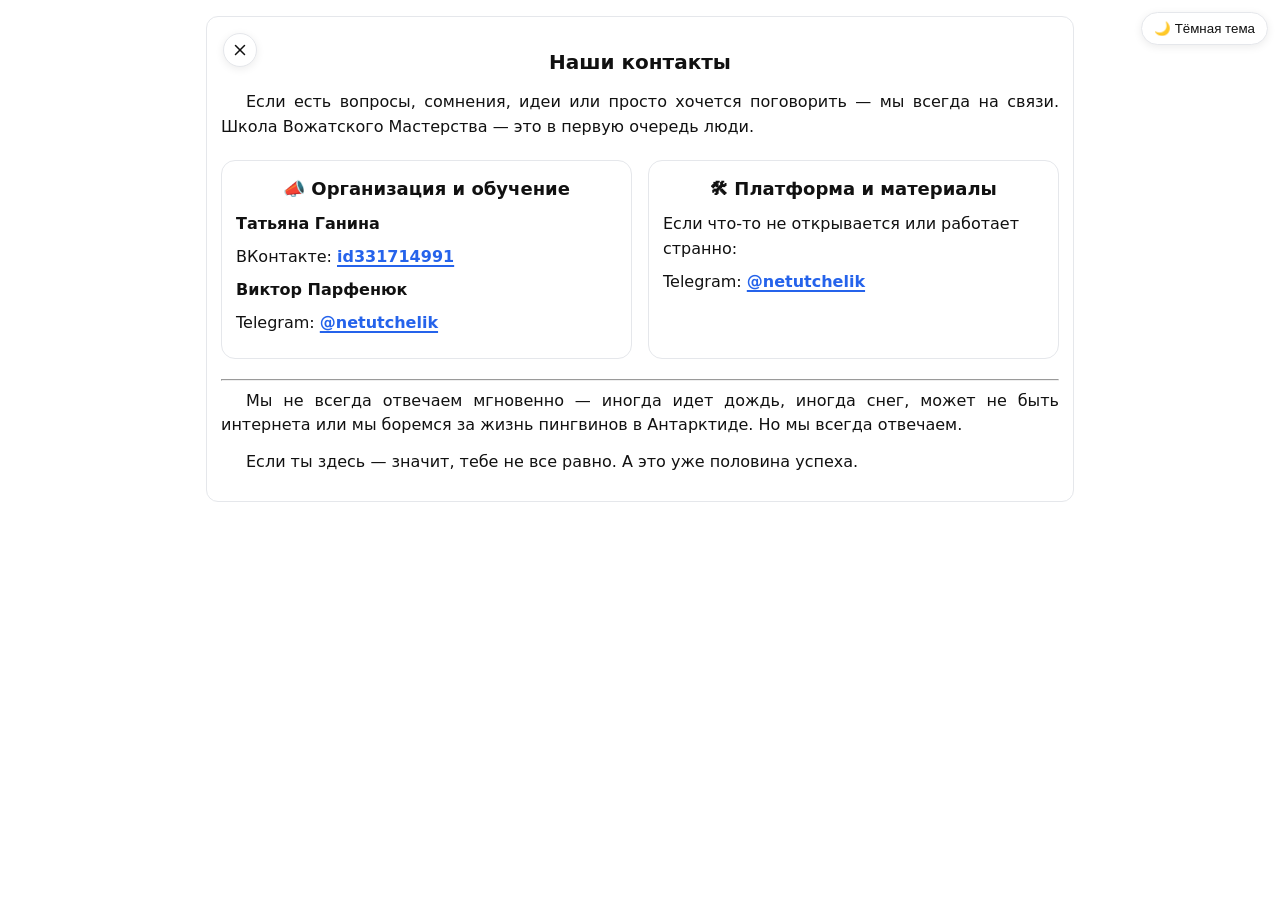
==== contacts.html @ fd7f1615 "Import base from rbn-lec-proto Code, styles, contacts, team page, one lecture page as a template and" ====
<!doctype html>
<html lang="ru">
<head>
  <meta charset="utf-8">
  <title>Наши контакты</title>
  <meta name="viewport" content="width=device-width, initial-scale=1">
  <link rel="stylesheet" href="style.css">
  <script src="theme.js" defer></script>
</head>

<body class="contacts-page">

  <button id="theme-toggle" aria-label="Переключить тему">🌙 Тёмная тема</button>

  <article class="card">
    <a href="index.html" class="close-card-btn" aria-label="Закрыть">
      <svg class="close-icon" viewBox="0 0 24 24">
        <line x1="6" y1="6" x2="18" y2="18"/>
        <line x1="18" y1="6" x2="6" y2="18"/>
      </svg>
    </a>

    <div class="content">
      <h1>Наши контакты</h1>

      <p>
        Если есть вопросы, сомнения, идеи или просто хочется поговорить —
        мы всегда на связи. Школа Вожатского Мастерства — это в первую очередь люди.
      </p>

<div class="contacts-grid">
  <div class="contact-card">
    <h3>📣 Организация и обучение</h3>

    <p><b>Татьяна Ганина</b></p>
    <p>
      ВКонтакте:
      <a href="https://vk.com/id331714991" target="_blank" rel="noopener noreferrer">
        id331714991
      </a>
    </p>

    <p><b>Виктор Парфенюк</b></p>
    <p>
      Telegram:
      <a href="https://t.me/netutchelik" target="_blank" rel="noopener noreferrer">
        @netutchelik
      </a>
    </p>
  </div>

  <div class="contact-card">
    <h3>🛠 Платформа и материалы</h3>
    <p>Если что-то не открывается или работает странно:</p>
    <p>
      Telegram:
      <a href="https://t.me/netutchelik" target="_blank" rel="noopener noreferrer">
        @netutchelik
      </a>
    </p>
  </div>
</div>

      <hr>

      <p class="muted">
        Мы не всегда отвечаем мгновенно — иногда идет дождь, иногда снег, может не быть интернета или мы боремся за жизнь пингвинов в Антарктиде. Но мы всегда отвечаем.
      </p>

      <p class="muted">
        Если ты здесь — значит, тебе не все равно. А это уже половина успеха.
      </p>
    </div>
  </article>
</body>
</html>
---- style.css ----
/* 
Привет, ковёрный взломщик 👋  
Если ты читаешь это - значит, нашёл путь быстрее всех.

Напиши Парфенюку Виктору в личные сообщения фразу:
"Код открыт — а сердце ещё нет"

За это ты получишь бонус 😎
*/

:root { 
  --pad:16px; 
  --border:#e5e7eb; 
}

*{
  box-sizing:border-box;
}

/* базовая раскладка страницы */
body{
  font-family:system-ui,Arial,sans-serif;
  max-width:900px;
  margin:0 auto;
  padding:var(--pad);
  line-height:1.55;
  color:#111;
  background:#fff;
}

/* шапка (главная страница) */
header{
  margin:48px 0 20px; /* чуть выше, чтобы не конфликтовать с кнопкой темы */
}

h1{
  margin:0 0 6px;
}

.grid{
  display:grid;
  grid-template-columns:repeat(auto-fit,minmax(260px,1fr));
  gap:12px;
}

/* карточки лекций на главной: ровная высота и кнопка внизу */
#list > .card{
  display:flex;
  flex-direction:column;
  min-height:100%;
}

#list > .card .btn{
  width:100%;
  justify-content:center;
  margin-top:auto;
}

#list > .card .locked-footer{
  margin-top:auto;
}

/* блок с кнопкой "Команда и лекторы" в шапке */
.header-actions{
  margin-top: 12px;
  display: flex;
  flex-wrap: wrap;
  gap: 8px;
}

/* карточки списка лекций */
.card{
  border:1px solid var(--border);
  border-radius:12px;
  padding:14px;
  background:#fff; 
}
.card h2{
  margin:0 0 8px;
  font-size:18px;
}
.card p{
  margin:0 0 12px; 
  color:#111;
}

/* кнопка */
.btn{
  display:inline-flex;
  align-items:center;
  gap:4px;
  padding:8px 12px;
  border:1px solid var(--border);
  border-radius:10px;
  text-decoration:none;
}
a.btn:link, 
a.btn:visited { 
  color: inherit; 
}

/* тёмная тема — тёмная кнопка */
body.dark .btn-secondary {
  background:#111827;
  color:#f9fafb;
  border-color:transparent;
}


/* нижняя панель с кнопками в лекции */
.lecture-footer{
  display:flex;
  justify-content:space-between;
  align-items:center;
  gap:12px;
  margin-top:16px;
}

/* чтобы кнопки не растягивались / не схлопывались */
.lecture-footer .btn{
  flex-shrink:0;
}

/* кнопка скачивания — чуть более акцентная */
.btn.btn-download{
  background:#111827;
  color:#f9fafb;
  border-color:#111827;
}

/* светлая тема — кнопка "Скачать" светлая */
body:not(.dark) .btn.btn-download {
  background:#ffffff;      /* светлый фон */
  color:#111827;           /* тёмный текст */
  border-color:#e5e7eb;    /* мягкая рамка */
}


body.dark .btn.btn-download{
  background:#f9fafb;
  color:#111827;
  border-color:#f9fafb;
}

footer{
  margin-top:24px;
  color:#6b7280;
}

/* плавающая кнопка темы (десктоп) */
#theme-toggle{
  position: fixed;
  top: 12px;
  right: 12px;
  z-index: 1000;
  padding: 8px 12px;
  border: 1px solid var(--border);
  border-radius: 9999px;
  background: #fff;
  color: #111;
  cursor: pointer;
  box-shadow: 0 2px 8px rgba(0,0,0,.08);
}

/* стили контента лекции */
.content p{
  text-align: justify;
  text-indent: 25px;
  margin: 0 0 12px;
}
.content h1, 
.content h2, 
.content h3, 
.content h4, 
.content h5{
  text-align: center;
  text-indent: 0;
  margin: 16px 0 12px;
  font-size: 20px;
  font-weight: 700;
}
.content ol, 
.content ul{ 
  margin: 0 0 12px 22px; 
}
.content img{
  display:block;
  max-width:100%;
  height:auto;
  margin:16px auto;
  border-radius:8px;
}
.content li {
  text-align: justify;   
  text-indent: 0;        
  margin: 0 0 8px;       
  line-height: 1.6;
}

/* тёмная тема */
body.dark{
  background:#111;
  color:#f3f4f6;
}
body.dark .card{
  background:#1f2937;
  border-color:#374151;
}
body.dark .card p{ 
  color:#e5e7eb; 
}
body.dark a.btn{ 
  border-color:#4b5563; 
  color:#f3f4f6; 
}
body.dark footer{ 
  color:#9ca3af; 
}
body.dark #theme-toggle{
  background: #111;
  color: #f3f4f6;
  border-color: #4b5563;
}

/* открытая карточка (на главной) */
.card-clickable{
  cursor:pointer;
  transition: box-shadow .15s ease, transform .15s ease;
}
.card-clickable:hover{
  box-shadow:0 4px 14px rgba(0,0,0,.08);
  transform:translateY(-1px);
}

/* заблокированная карточка (на главной) */
.card-locked{
  position:relative;
  opacity:0.9;
  overflow:hidden;
}
.card-locked .locked-body{
  filter:blur(3px);
  pointer-events:none;
  user-select:none;
}
.card-locked::after{
  content:"";
  position:absolute;
  inset:0;
  background:linear-gradient(
    to bottom,
    rgba(255,255,255,0.45),
    rgba(255,255,255,0.9)
  );
  pointer-events:none;
}
.card-locked .locked-footer{
  position:relative;
  margin-top:12px;
}
.locked-btn[disabled]{
  cursor:default;
  background:#f3f4f6;
  color:#6b7280;
  border-color:#e5e7eb;
}
body.dark .locked-btn[disabled]{
  background:#1f2937;
  color:#9ca3af;
  border-color:#374151;
}
body.dark .card-locked{
  background:#111827;
}

/* карточка лекции целиком (и лекции, и personas) */
.lecture-card{
  margin-top:56px;      /* стабильный отступ сверху под кнопку темы */
  position:relative;
  padding-top:32px;     /* внутри карточки крестик+заголовок */
}

/* когда карточка висит прямо в body — тот же отступ */
body > .lecture-card{
  margin-top:56px;
}

/* кнопка закрытия карточки лекции (кружочек с крестиком) */
.close-card-btn {
  position: absolute;
  top: 12px;
  right: 12px;
  z-index: 10;

  display: flex;
  align-items: center;
  justify-content: center;

  width: 34px;
  height: 34px;

  border-radius: 9999px;
  background: #fff;
  color: #111;
  border: 1px solid var(--border);
  text-decoration: none;

  cursor: pointer;
  box-shadow: 0 2px 8px rgba(0,0,0,.08);
  transition: background .2s, transform .2s, box-shadow .2s;
}

/* сам крестик в виде svg */
.close-card-btn .close-icon {
  width: 18px;
  height: 18px;
  stroke: currentColor;
  stroke-width: 2;
  stroke-linecap: round;
  pointer-events: none;
}

.close-card-btn:hover {
  background: #f3f4f6;
  transform: scale(1.05);
  box-shadow: 0 4px 14px rgba(0,0,0,.15);
}

body.dark .close-card-btn {
  background:#111827;
  color:#f3f4f6;
  border-color:#374151;
}
body.dark .close-card-btn:hover {
  background:#020617;
}

/* для страниц замка / локального режима */
body.dark {
  --locked-bg: #111827;
  --locked-text: #f3f4f6;
}

/* карточки лекторов */

.person-grid{
  display: flex;
  flex-direction: column;
  gap: 12px;
  margin-bottom: 20px;
}

.person-card{
  display: flex;
  gap: 12px;
  align-items: flex-start;
}

.content .person-photo{
  width: 88px;
  height: 88px;
  min-width: 88px;
  max-width: none;
  margin: 0;
  display: block;
  border-radius: 9999px;
  background: #cbd5e1;
  border: 2px solid rgba(148,163,184,0.22);
  box-shadow: 0 6px 18px rgba(15,23,42,0.08);
  aspect-ratio: 1 / 1;
  object-position: center 20%;
  object-fit: cover;
  flex-shrink: 0;
}

body.dark .content .person-photo{
  background: #334155;
  border-color: #475569;
}

.person-main{
  flex: 1;
}

.person-header-row{
  display: flex;
  flex-wrap: wrap;
  align-items: center;
  gap: 8px;
  margin-bottom: 4px;
}

.person-name{
  margin: 0;
  font-size: 18px;
}

.person-role{
  margin: 2px 0 4px; 
}

/* фикс вертикального ритма в карточке */
.person-main{
  flex: 1;
  display: flex;
  flex-direction: column;
}

/* кнопка раскрытия информации о лекторе — единый стиль */
.person-toggle{
  align-self: flex-start;
  margin-top: 4px;

  padding: 8px 16px;
  border-radius: 9999px;
  border: 1px solid var(--border);

  background: transparent;   /* фон совпадает с карточкой */
  color: inherit;
  font-size: 15px;
  line-height: 1.4;

  cursor: pointer;
}

body.dark .person-toggle{
  background: transparent;
  color: #f9fafb;
  border-color: #4b5563;
}

/* статусные бейджики */
.person-status{
  padding: 2px 8px;
  border-radius: 9999px;
  font-size: 12px;
  line-height: 1.4;
  border: 1px solid var(--border);
}

.person-status--done{
  background: rgba(34,197,94,0.08);
}

.person-status--soon{
  background: rgba(234,179,8,0.08);
}

/* разворачиваемый блок с текстом */
.person-extra{
  max-height: 0;
  overflow: hidden;
  opacity: 0;
  transition: max-height .25s ease, opacity .25s ease, margin-top .25s ease;
}

.person-card--open .person-extra{
  max-height: 400px;
  opacity: 1;
  margin-top: 8px;
}

/* выравнивание кнопки "на главную" внизу */
.person-footer-actions{
  display: flex;
  justify-content: flex-start;
  margin-top: 32px;
}

/* адаптация под тёмную тему */
body.dark .person-status{
  border-color: #4b5563;
}
body.dark .person-status--done{
  background: rgba(34,197,94,0.15);
}
body.dark .person-status--soon{
  background: rgba(234,179,8,0.15);
}

/* мобилка */
@media (max-width: 640px){
  /* кнопку темы уводим вниз */
  #theme-toggle{
    top: auto;
    right: max(12px, env(safe-area-inset-right));
    bottom: max(12px, env(safe-area-inset-bottom));
    left: auto;
    padding: 12px 16px;
    box-shadow: 0 6px 18px rgba(0,0,0,.18);
  }

  /* запас снизу под кнопку темы */
  body{
    padding-bottom: 72px;
  }

  /* шапка ближе к верху, без гигантской полосы на главной */
  header{
    margin: 32px 0 16px;
  }

  /* карточка лекции / personas: ближе к верху на мобилке */
  body > .lecture-card{
    margin-top:16px;
  }

  .lecture-card{
    padding-top:32px;
  }

  /* крестик внутри карточки, сверху чуть отступ */
  .close-card-btn{
    top: 10px;
    right: 10px;
  }

  /* нижние кнопки в лекции - в столбик */
  .lecture-footer{
    flex-direction:column;
    align-items:stretch;
  }
  .lecture-footer .btn{
    justify-content:center;
    width:100%;
  }

  .person-card{
    align-items: flex-start;
  }
  .person-footer-actions{
    flex-direction: column;
    gap: 8px;
  }
}

/* чтобы текст в карточках людей был без абзацного отступа и выровнен влево */
.person-card p{
  text-indent: 0;
  text-align: left;
}

/* кнопка для перехода к лекции внутри карточки */
.person-lecture-btn {
  display: inline-block;
  align-self: flex-start;

  padding: 6px 14px;
  border-radius: 9999px;

  font-size: 15px;
  line-height: 1.4;
  text-decoration: none;

  background: #ffffff;      /* светлый фон */
  color: #111827;           /* тёмный текст */
  border: 1px solid #e5e7eb;

  transition: background .2s, color .2s, border-color .2s;
  margin-top: 6px;
}

.person-lecture-btn:hover {
  background: #e5e7eb;
}

/* тёмная тема */
body.dark .person-lecture-btn {
  background: #1f2937;
  color: #f9fafb;
  border-color: #4b5563;
}

body.dark .person-lecture-btn:hover {
  background: #374151;
}


/* фикс: кнопка темы не перекрывает крестик на contacts.html */
body.contacts-page .close-card-btn{
  top: 18px;
  right: 110px; /* место под #theme-toggle справа */
  z-index: 60;
}
body.contacts-page #theme-toggle{
  z-index: 50;
}

.contacts-grid{
  display:grid;
  grid-template-columns:repeat(auto-fit, minmax(220px, 1fr));
  gap:16px;
  margin:20px 0;
}

.contact-card{
  border:1px solid var(--border);
  border-radius:14px;
  padding:14px;
  background:#fff;
}

body.dark .contact-card{
  background:#1f2937;
  border-color:#374151;
}

.contact-card h3{
  margin:0 0 10px;
  font-size:18px;
  text-align:center;
}

.contact-card p{
  margin:8px 0;
  text-indent:0;     /* убираем «лекционный» абзацный отступ */
  text-align:left;   /* убираем justify как в .content p */
}

/* Ссылки — контрастно в обеих темах + фикс :visited */
.contact-card a,
.contact-card a:visited{
  color:#2563eb; /* светлая тема */
  text-decoration:underline;
  text-underline-offset:3px;
  text-decoration-thickness:1.5px;
  font-weight:600;
}

.contact-card a:hover{
  color:#1d4ed8;
}

body.dark .contact-card a,
body.dark .contact-card a:visited{
  color:#7dd3fc; /* тёмная тема: читаемо */
}

body.dark .contact-card a:hover{
  color:#bae6fd;
}

/* Бейджи TG/VK */
.badge{
  display:inline-flex;
  align-items:center;
  justify-content:center;
  min-width:28px;
  height:18px;
  padding:0 6px;
  margin-right:8px;

  font-size:11px;
  font-weight:800;
  letter-spacing:0.02em;

  border-radius:6px;
  color:#fff;
}

.badge.tg{ background:#229ED9; }
.badge.vk{ background:#0077FF; }

/* muted на тёмной теме — чуть светлее */
body.dark .muted{
  color:#9ca3af;
}
/* contacts: крестик привязываем к карточке, а не к окну */
body.contacts-page .card{
  position: relative;
}

body.contacts-page .close-card-btn{
  position: absolute;
  top: 16px;
  left: 16px;
  right: auto;
}

/* Исследователи — прогресс */

.progress-wrapper{
  margin-top: 10px;
}

.progress-bar{
  width: 100%;
  height: 8px;
  border-radius: 9999px;
  background: #e5e7eb;
  overflow: hidden;
}

.progress-fill{
  height: 100%;
  width: 0%;
  background: #111827;
  transition: width .3s ease;
}

body.dark .progress-bar{
  background: #374151;
}

body.dark .progress-fill{
  background: #f9fafb;
}


.lecture-card{
  position: relative; 
}

.easter-square{
  position: absolute;

  width: 40px;
  height: 40px;

  top: 16px;
  right: 16px;

  opacity: 0;
  z-index: 20;

  cursor: default;
}

.easter-square:hover{
  opacity: 0.04;
  cursor: pointer;
}

body.dark .easter-square:hover{
  opacity: 0.07;
}
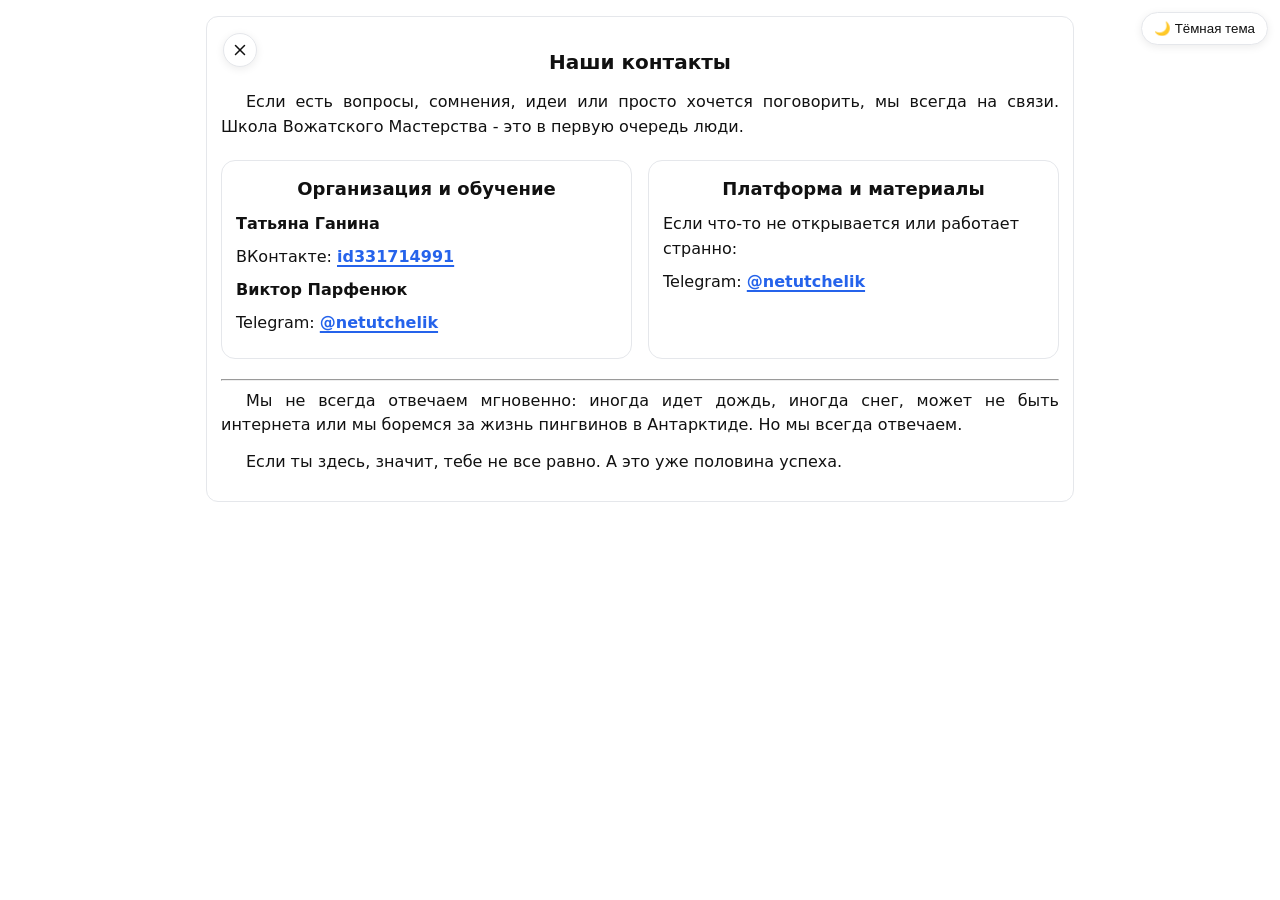
==== commit d7f16a94: "Подготовка основы сайта к сезону 2026-2027 - убраны пасхалки и скрытые стили (easter-square, прогрес" ====
--- a/contacts.html
+++ b/contacts.html
@@ -24,13 +24,13 @@
       <h1>Наши контакты</h1>
 
       <p>
-        Если есть вопросы, сомнения, идеи или просто хочется поговорить —
-        мы всегда на связи. Школа Вожатского Мастерства — это в первую очередь люди.
+        Если есть вопросы, сомнения, идеи или просто хочется поговорить,
+        мы всегда на связи. Школа Вожатского Мастерства - это в первую очередь люди.
       </p>
 
 <div class="contacts-grid">
   <div class="contact-card">
-    <h3>📣 Организация и обучение</h3>
+    <h3>Организация и обучение</h3>
 
     <p><b>Татьяна Ганина</b></p>
     <p>
@@ -50,7 +50,7 @@
   </div>
 
   <div class="contact-card">
-    <h3>🛠 Платформа и материалы</h3>
+    <h3>Платформа и материалы</h3>
     <p>Если что-то не открывается или работает странно:</p>
     <p>
       Telegram:
@@ -64,11 +64,11 @@
       <hr>
 
       <p class="muted">
-        Мы не всегда отвечаем мгновенно — иногда идет дождь, иногда снег, может не быть интернета или мы боремся за жизнь пингвинов в Антарктиде. Но мы всегда отвечаем.
+        Мы не всегда отвечаем мгновенно: иногда идет дождь, иногда снег, может не быть интернета или мы боремся за жизнь пингвинов в Антарктиде. Но мы всегда отвечаем.
       </p>
 
       <p class="muted">
-        Если ты здесь — значит, тебе не все равно. А это уже половина успеха.
+        Если ты здесь, значит, тебе не все равно. А это уже половина успеха.
       </p>
     </div>
   </article>
--- a/style.css
+++ b/style.css
@@ -1,13 +1,3 @@
-/* 
-Привет, ковёрный взломщик 👋  
-Если ты читаешь это - значит, нашёл путь быстрее всех.
-
-Напиши Парфенюку Виктору в личные сообщения фразу:
-"Код открыт — а сердце ещё нет"
-
-За это ты получишь бонус 😎
-*/
-
 :root { 
   --pad:16px; 
   --border:#e5e7eb; 
@@ -99,7 +89,7 @@
   color: inherit; 
 }
 
-/* тёмная тема — тёмная кнопка */
+/* тёмная тема - тёмная кнопка */
 body.dark .btn-secondary {
   background:#111827;
   color:#f9fafb;
@@ -121,14 +111,14 @@
   flex-shrink:0;
 }
 
-/* кнопка скачивания — чуть более акцентная */
+/* кнопка скачивания - чуть более акцентная */
 .btn.btn-download{
   background:#111827;
   color:#f9fafb;
   border-color:#111827;
 }
 
-/* светлая тема — кнопка "Скачать" светлая */
+/* светлая тема - кнопка "Скачать" светлая */
 body:not(.dark) .btn.btn-download {
   background:#ffffff;      /* светлый фон */
   color:#111827;           /* тёмный текст */
@@ -280,7 +270,7 @@
   padding-top:32px;     /* внутри карточки крестик+заголовок */
 }
 
-/* когда карточка висит прямо в body — тот же отступ */
+/* когда карточка висит прямо в body - тот же отступ */
 body > .lecture-card{
   margin-top:56px;
 }
@@ -406,7 +396,7 @@
   flex-direction: column;
 }
 
-/* кнопка раскрытия информации о лекторе — единый стиль */
+/* кнопка раскрытия информации о лекторе - единый стиль */
 .person-toggle{
   align-self: flex-start;
   margin-top: 4px;
@@ -617,7 +607,7 @@
   text-align:left;   /* убираем justify как в .content p */
 }
 
-/* Ссылки — контрастно в обеих темах + фикс :visited */
+/* Ссылки - контрастно в обеих темах + фикс :visited */
 .contact-card a,
 .contact-card a:visited{
   color:#2563eb; /* светлая тема */
@@ -661,7 +651,7 @@
 .badge.tg{ background:#229ED9; }
 .badge.vk{ background:#0077FF; }
 
-/* muted на тёмной теме — чуть светлее */
+/* muted на тёмной теме - чуть светлее */
 body.dark .muted{
   color:#9ca3af;
 }
@@ -677,60 +667,6 @@
   right: auto;
 }
 
-/* Исследователи — прогресс */
-
-.progress-wrapper{
-  margin-top: 10px;
-}
-
-.progress-bar{
-  width: 100%;
-  height: 8px;
-  border-radius: 9999px;
-  background: #e5e7eb;
-  overflow: hidden;
-}
-
-.progress-fill{
-  height: 100%;
-  width: 0%;
-  background: #111827;
-  transition: width .3s ease;
-}
-
-body.dark .progress-bar{
-  background: #374151;
-}
-
-body.dark .progress-fill{
-  background: #f9fafb;
-}
-
-
 .lecture-card{
   position: relative; 
 }
-
-.easter-square{
-  position: absolute;
-
-  width: 40px;
-  height: 40px;
-
-  top: 16px;
-  right: 16px;
-
-  opacity: 0;
-  z-index: 20;
-
-  cursor: default;
-}
-
-.easter-square:hover{
-  opacity: 0.04;
-  cursor: pointer;
-}
-
-body.dark .easter-square:hover{
-  opacity: 0.07;
-}
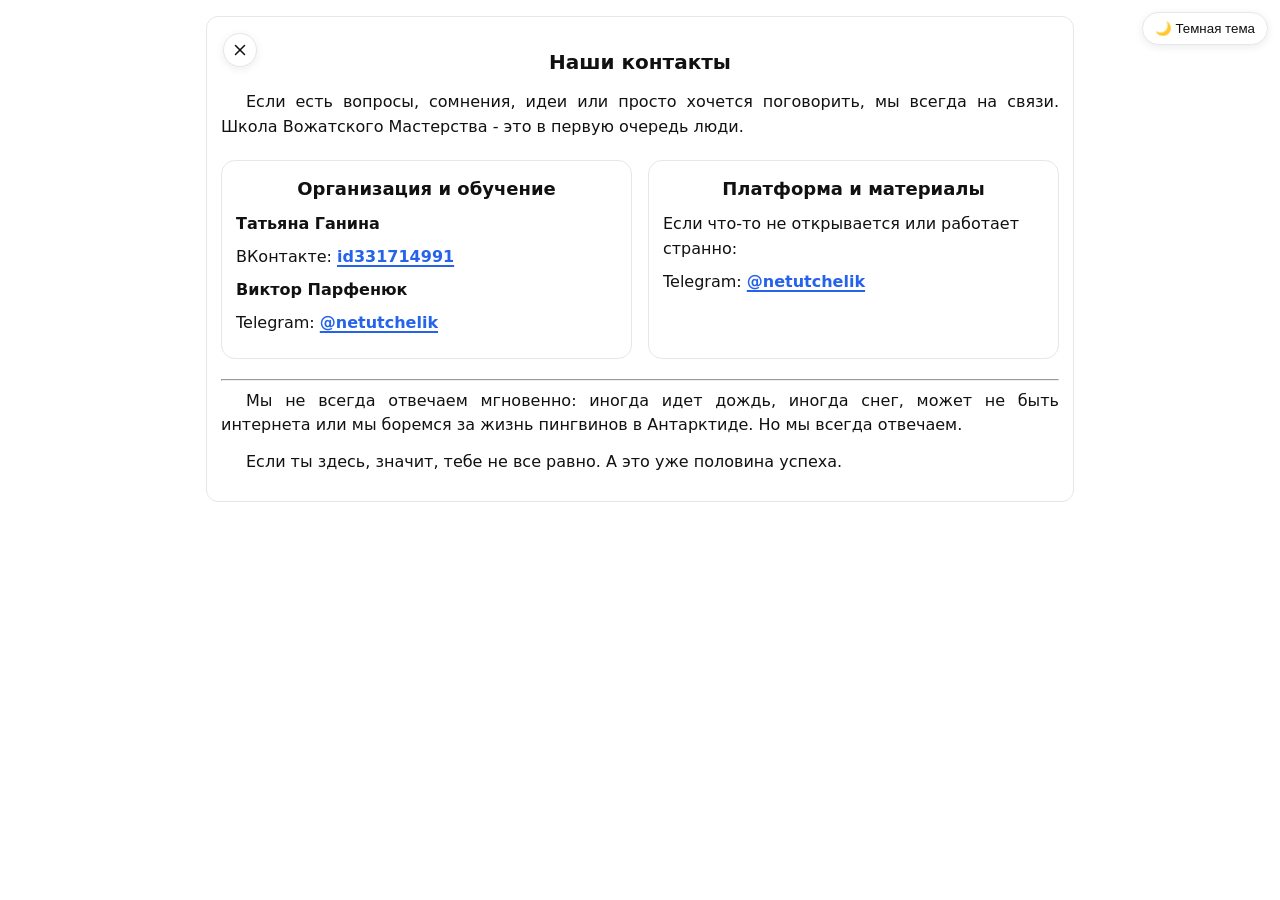
==== commit a9169ed7: "Убраны шаблон лекции, буква е с точками и иконки в README - удален lectures/_template.html, лекций в" ====
--- a/contacts.html
+++ b/contacts.html
@@ -10,7 +10,7 @@
 
 <body class="contacts-page">
 
-  <button id="theme-toggle" aria-label="Переключить тему">🌙 Тёмная тема</button>
+  <button id="theme-toggle" aria-label="Переключить тему">🌙 Темная тема</button>
 
   <article class="card">
     <a href="index.html" class="close-card-btn" aria-label="Закрыть">
--- a/style.css
+++ b/style.css
@@ -89,7 +89,7 @@
   color: inherit; 
 }
 
-/* тёмная тема - тёмная кнопка */
+/* темная тема - темная кнопка */
 body.dark .btn-secondary {
   background:#111827;
   color:#f9fafb;
@@ -121,7 +121,7 @@
 /* светлая тема - кнопка "Скачать" светлая */
 body:not(.dark) .btn.btn-download {
   background:#ffffff;      /* светлый фон */
-  color:#111827;           /* тёмный текст */
+  color:#111827;           /* темный текст */
   border-color:#e5e7eb;    /* мягкая рамка */
 }
 
@@ -187,7 +187,7 @@
   line-height: 1.6;
 }
 
-/* тёмная тема */
+/* темная тема */
 body.dark{
   background:#111;
   color:#f3f4f6;
@@ -457,7 +457,7 @@
   margin-top: 32px;
 }
 
-/* адаптация под тёмную тему */
+/* адаптация под темную тему */
 body.dark .person-status{
   border-color: #4b5563;
 }
@@ -543,7 +543,7 @@
   text-decoration: none;
 
   background: #ffffff;      /* светлый фон */
-  color: #111827;           /* тёмный текст */
+  color: #111827;           /* темный текст */
   border: 1px solid #e5e7eb;
 
   transition: background .2s, color .2s, border-color .2s;
@@ -554,7 +554,7 @@
   background: #e5e7eb;
 }
 
-/* тёмная тема */
+/* темная тема */
 body.dark .person-lecture-btn {
   background: #1f2937;
   color: #f9fafb;
@@ -623,7 +623,7 @@
 
 body.dark .contact-card a,
 body.dark .contact-card a:visited{
-  color:#7dd3fc; /* тёмная тема: читаемо */
+  color:#7dd3fc; /* темная тема: читаемо */
 }
 
 body.dark .contact-card a:hover{
@@ -651,7 +651,7 @@
 .badge.tg{ background:#229ED9; }
 .badge.vk{ background:#0077FF; }
 
-/* muted на тёмной теме - чуть светлее */
+/* muted на темной теме - чуть светлее */
 body.dark .muted{
   color:#9ca3af;
 }
